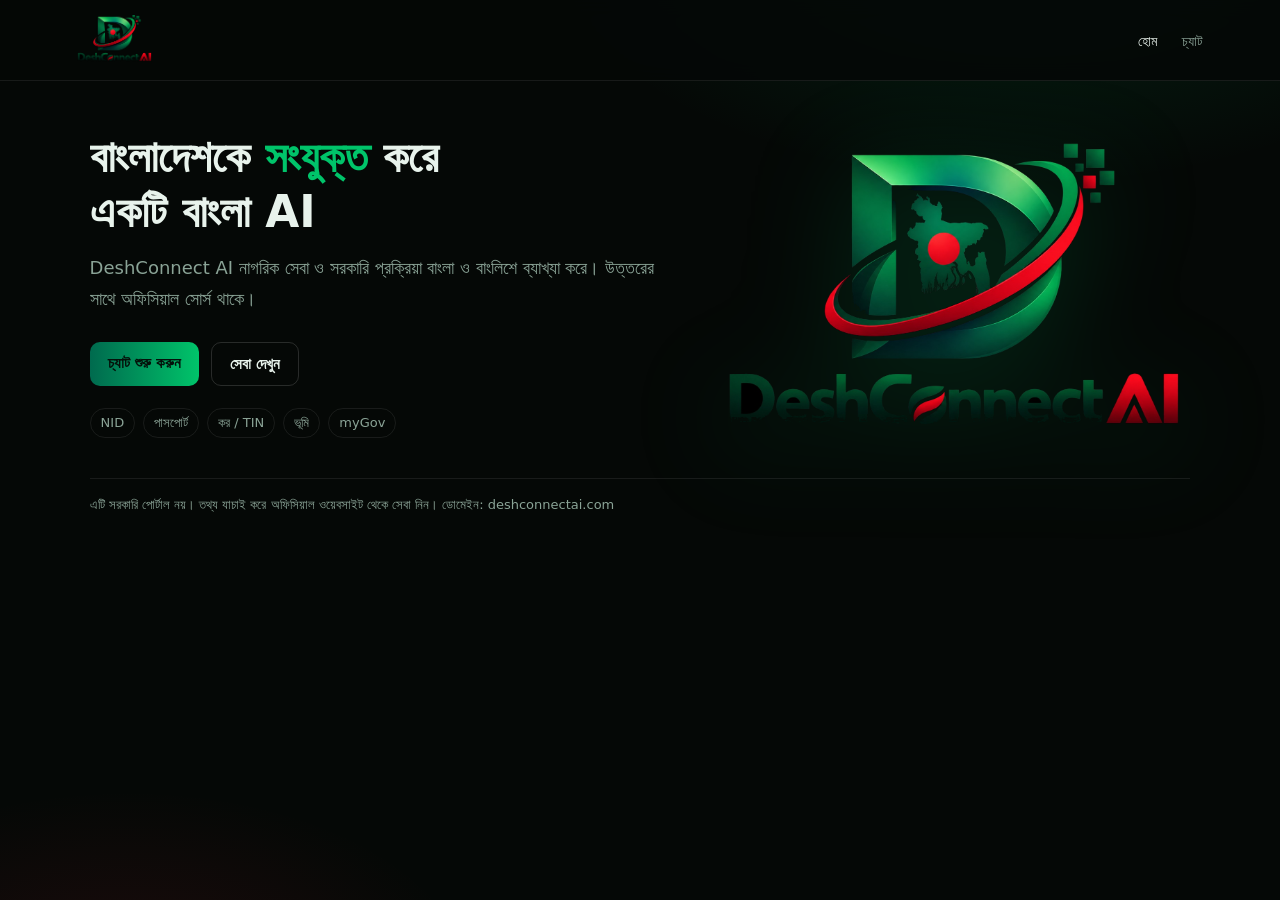
==== index.html @ eda13639 "Add files via upload" ====
<!DOCTYPE html>
<html lang="bn">
<head>
  <meta charset="UTF-8" />
  <meta name="viewport" content="width=device-width, initial-scale=1" />
  <title>DeshConnect AI — বাংলাদেশের জন্য বাংলা AI</title>
  <meta name="description" content="DeshConnect AI নাগরিক সেবা, সরকারি প্রক্রিয়া ও স্থানীয় তথ্য বাংলায় সহজ করে।" />
  <link rel="icon" href="icon.png" type="image/png" />
  <link rel="stylesheet" href="styles.css" />
  <style>
    main { padding: 48px 7vw 80px; }
    .hero {
      display: grid;
      grid-template-columns: 1.1fr .9fr;
      gap: 48px;
      align-items: center;
      max-width: 1120px;
      margin: 0 auto;
    }
    .logo-wrap { display: flex; justify-content: center; }
    .logo-wrap img { width: min(460px, 100%); filter: drop-shadow(0 20px 50px rgba(0,196,106,.18)); }
    h1 { font-size: clamp(28px, 4vw, 44px); line-height: 1.25; margin-bottom: 14px; }
    h1 span { color: var(--green); }
    .lead { color: var(--muted); font-size: 18px; line-height: 1.7; max-width: 36em; }
    .actions { margin-top: 28px; display: flex; gap: 12px; flex-wrap: wrap; }
    .chips { margin-top: 22px; display: flex; flex-wrap: wrap; gap: 8px; }
    .chip {
      font-size: 13px; color: var(--muted);
      border: 1px solid var(--line); padding: 6px 10px; border-radius: 999px;
    }
    .note {
      margin-top: 40px; max-width: 1120px; margin-left: auto; margin-right: auto;
      color: var(--muted); font-size: 13px; border-top: 1px solid var(--line); padding-top: 18px;
    }
    @media (max-width: 800px) {
      .hero { grid-template-columns: 1fr; text-align: center; }
      .lead { margin-inline: auto; }
      .actions, .chips { justify-content: center; }
    }
  </style>
</head>
<body>
  <header class="top">
    <a href="index.html"><img class="brand" src="logo.png" alt="DeshConnect AI" /></a>
    <nav>
      <a class="active" href="index.html">হোম</a>
      <a href="chat.html">চ্যাট</a>
    </nav>
  </header>
  <main>
    <section class="hero">
      <div>
        <h1>বাংলাদেশকে <span>সংযুক্ত</span> করে<br/>একটি বাংলা AI</h1>
        <p class="lead">
          DeshConnect AI নাগরিক সেবা ও সরকারি প্রক্রিয়া বাংলা ও বাংলিশে ব্যাখ্যা করে।
          উত্তরের সাথে অফিসিয়াল সোর্স থাকে।
        </p>
        <div class="actions">
          <a class="btn btn-primary" href="chat.html">চ্যাট শুরু করুন</a>
          <a class="btn btn-ghost" href="chat.html">সেবা দেখুন</a>
        </div>
        <div class="chips">
          <span class="chip">NID</span>
          <span class="chip">পাসপোর্ট</span>
          <span class="chip">কর / TIN</span>
          <span class="chip">ভূমি</span>
          <span class="chip">myGov</span>
        </div>
      </div>
      <div class="logo-wrap">
        <img src="logo.png" alt="DeshConnect AI official logo" />
      </div>
    </section>
    <p class="note">
      এটি সরকারি পোর্টাল নয়। তথ্য যাচাই করে অফিসিয়াল ওয়েবসাইট থেকে সেবা নিন।
      ডোমেইন: deshconnectai.com
    </p>
  </main>
</body>
</html>
---- styles.css ----
:root {
  --bg: #050806;
  --panel: #0c1410;
  --panel-2: #111a15;
  --green: #00c46a;
  --green-dim: #006a4e;
  --red: #f42a41;
  --text: #e8f3ec;
  --muted: #8aa396;
  --line: rgba(255,255,255,.08);
}
* { box-sizing: border-box; margin: 0; padding: 0; }
html, body { height: 100%; }
body {
  font-family: "Noto Sans Bengali", "Kalpurush", system-ui, sans-serif;
  background:
    radial-gradient(900px 500px at 80% -10%, rgba(0,196,106,.16), transparent 55%),
    radial-gradient(700px 400px at 10% 110%, rgba(244,42,65,.1), transparent 50%),
    var(--bg);
  color: var(--text);
}
a { color: var(--green); }
header.top {
  display: flex;
  align-items: center;
  justify-content: space-between;
  padding: 14px 6vw;
  border-bottom: 1px solid var(--line);
  background: rgba(5,8,6,.86);
  backdrop-filter: blur(10px);
  position: sticky;
  top: 0;
  z-index: 10;
}
header.top img.brand { height: 48px; width: auto; }
nav a {
  color: var(--muted);
  text-decoration: none;
  margin-left: 20px;
  font-size: 14px;
}
nav a:hover, nav a.active { color: var(--text); }
.btn {
  border: 0;
  border-radius: 10px;
  padding: 12px 18px;
  font-weight: 700;
  cursor: pointer;
  font-size: 15px;
  text-decoration: none;
  display: inline-block;
}
.btn-primary { background: linear-gradient(90deg, var(--green-dim), var(--green)); color: #04110a; }
.btn-ghost { background: transparent; color: var(--text); border: 1px solid rgba(255,255,255,.14); }
@media (max-width: 800px) {
  nav { display: none; }
  header.top img.brand { height: 40px; }
}
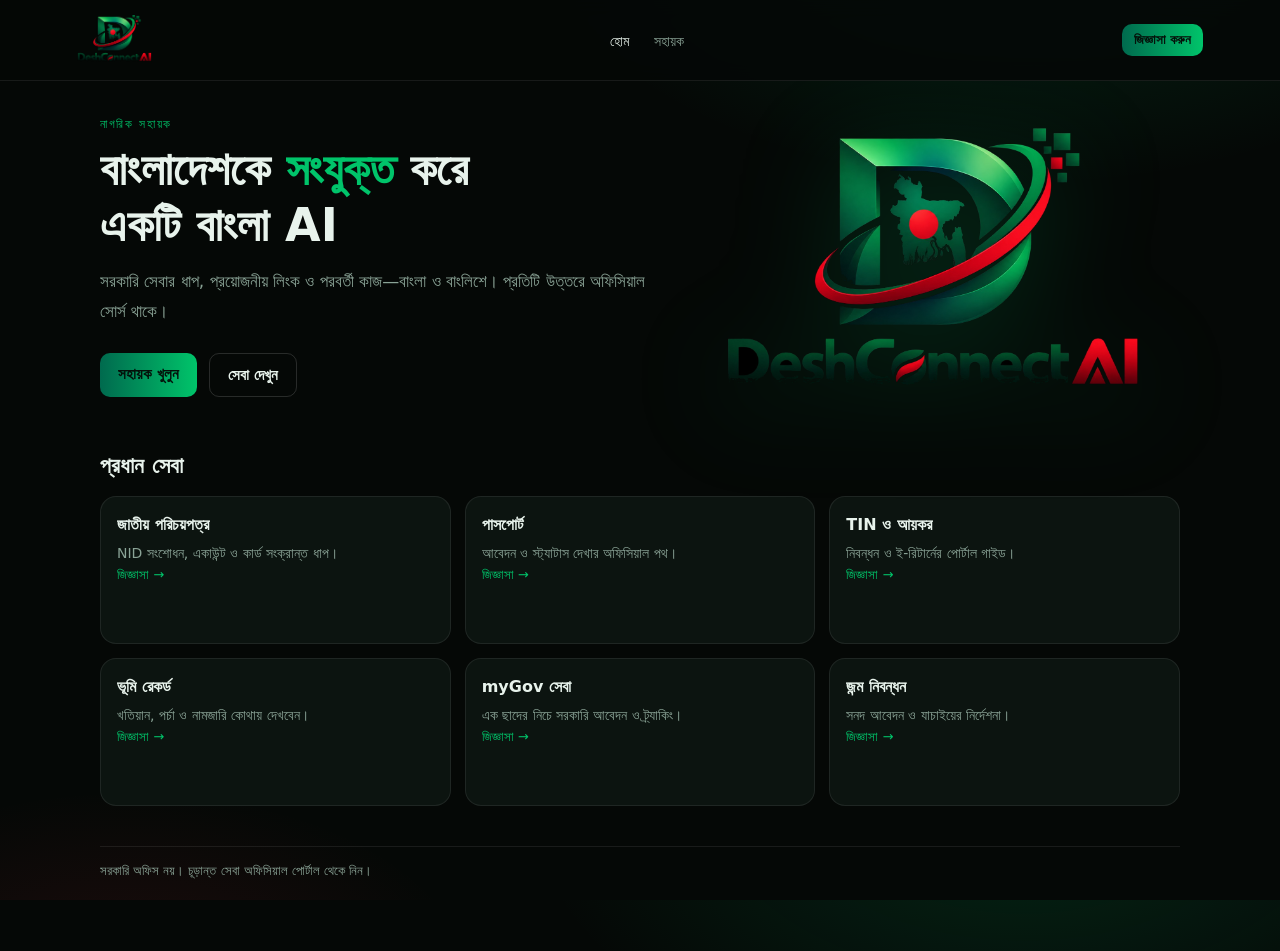
==== commit 3280f919: "Add files via upload" ====
--- a/index.html
+++ b/index.html
@@ -3,39 +3,68 @@
 <head>
   <meta charset="UTF-8" />
   <meta name="viewport" content="width=device-width, initial-scale=1" />
-  <title>DeshConnect AI — বাংলাদেশের জন্য বাংলা AI</title>
-  <meta name="description" content="DeshConnect AI নাগরিক সেবা, সরকারি প্রক্রিয়া ও স্থানীয় তথ্য বাংলায় সহজ করে।" />
+  <title>DeshConnect AI</title>
+  <meta name="description" content="বাংলাদেশের নাগরিক সেবা বাংলায় সহজ করে DeshConnect AI।" />
   <link rel="icon" href="icon.png" type="image/png" />
   <link rel="stylesheet" href="styles.css" />
   <style>
-    main { padding: 48px 7vw 80px; }
+    main { padding: 36px 6vw 72px; }
     .hero {
       display: grid;
-      grid-template-columns: 1.1fr .9fr;
-      gap: 48px;
+      grid-template-columns: 1.05fr .95fr;
+      gap: 40px;
       align-items: center;
-      max-width: 1120px;
-      margin: 0 auto;
+      max-width: 1080px;
+      margin: 0 auto 56px;
+    }
+    .kicker {
+      color: var(--green);
+      font-size: 12px;
+      letter-spacing: .14em;
+      text-transform: uppercase;
+      margin-bottom: 10px;
     }
     .logo-wrap { display: flex; justify-content: center; }
-    .logo-wrap img { width: min(460px, 100%); filter: drop-shadow(0 20px 50px rgba(0,196,106,.18)); }
-    h1 { font-size: clamp(28px, 4vw, 44px); line-height: 1.25; margin-bottom: 14px; }
+    .logo-wrap img { width: min(420px, 100%); filter: drop-shadow(0 20px 50px rgba(0,196,106,.18)); }
+    h1 { font-size: clamp(28px, 4.2vw, 46px); line-height: 1.22; margin-bottom: 14px; }
     h1 span { color: var(--green); }
-    .lead { color: var(--muted); font-size: 18px; line-height: 1.7; max-width: 36em; }
-    .actions { margin-top: 28px; display: flex; gap: 12px; flex-wrap: wrap; }
-    .chips { margin-top: 22px; display: flex; flex-wrap: wrap; gap: 8px; }
-    .chip {
-      font-size: 13px; color: var(--muted);
-      border: 1px solid var(--line); padding: 6px 10px; border-radius: 999px;
+    .lead { color: var(--muted); font-size: 17px; line-height: 1.75; max-width: 34em; }
+    .actions { margin-top: 26px; display: flex; gap: 12px; flex-wrap: wrap; }
+    .highlights { max-width: 1080px; margin: 0 auto; }
+    .highlights h2 {
+      font-size: 22px;
+      margin-bottom: 18px;
+      font-weight: 700;
     }
+    .grid {
+      display: grid;
+      grid-template-columns: repeat(3, 1fr);
+      gap: 14px;
+    }
+    .card {
+      background: var(--panel);
+      border: 1px solid var(--line);
+      border-radius: 16px;
+      padding: 18px 16px 16px;
+      min-height: 148px;
+    }
+    .card h3 { font-size: 16px; margin-bottom: 8px; }
+    .card p { color: var(--muted); font-size: 14px; line-height: 1.6; }
+    .card a { color: var(--green); font-size: 13px; text-decoration: none; }
     .note {
-      margin-top: 40px; max-width: 1120px; margin-left: auto; margin-right: auto;
-      color: var(--muted); font-size: 13px; border-top: 1px solid var(--line); padding-top: 18px;
+      margin: 40px auto 0;
+      max-width: 1080px;
+      color: var(--muted);
+      font-size: 13px;
+      border-top: 1px solid var(--line);
+      padding-top: 16px;
     }
     @media (max-width: 800px) {
-      .hero { grid-template-columns: 1fr; text-align: center; }
+      .hero { grid-template-columns: 1fr; text-align: center; margin-bottom: 36px; }
       .lead { margin-inline: auto; }
-      .actions, .chips { justify-content: center; }
+      .actions { justify-content: center; }
+      .grid { grid-template-columns: 1fr; }
+      .highlights h2 { text-align: center; }
     }
   </style>
 </head>
@@ -44,37 +73,66 @@
     <a href="index.html"><img class="brand" src="logo.png" alt="DeshConnect AI" /></a>
     <nav>
       <a class="active" href="index.html">হোম</a>
-      <a href="chat.html">চ্যাট</a>
+      <a href="chat.html">সহায়ক</a>
     </nav>
+    <a class="btn btn-primary hdr-cta" href="chat.html">জিজ্ঞাসা করুন</a>
   </header>
   <main>
     <section class="hero">
       <div>
+        <p class="kicker">নাগরিক সহায়ক</p>
         <h1>বাংলাদেশকে <span>সংযুক্ত</span> করে<br/>একটি বাংলা AI</h1>
         <p class="lead">
-          DeshConnect AI নাগরিক সেবা ও সরকারি প্রক্রিয়া বাংলা ও বাংলিশে ব্যাখ্যা করে।
-          উত্তরের সাথে অফিসিয়াল সোর্স থাকে।
+          সরকারি সেবার ধাপ, প্রয়োজনীয় লিংক ও পরবর্তী কাজ—বাংলা ও বাংলিশে।
+          প্রতিটি উত্তরে অফিসিয়াল সোর্স থাকে।
         </p>
         <div class="actions">
-          <a class="btn btn-primary" href="chat.html">চ্যাট শুরু করুন</a>
-          <a class="btn btn-ghost" href="chat.html">সেবা দেখুন</a>
-        </div>
-        <div class="chips">
-          <span class="chip">NID</span>
-          <span class="chip">পাসপোর্ট</span>
-          <span class="chip">কর / TIN</span>
-          <span class="chip">ভূমি</span>
-          <span class="chip">myGov</span>
+          <a class="btn btn-primary" href="chat.html">সহায়ক খুলুন</a>
+          <a class="btn btn-ghost" href="#services">সেবা দেখুন</a>
         </div>
       </div>
       <div class="logo-wrap">
-        <img src="logo.png" alt="DeshConnect AI official logo" />
+        <img src="logo.png" alt="DeshConnect AI" />
       </div>
     </section>
-    <p class="note">
-      এটি সরকারি পোর্টাল নয়। তথ্য যাচাই করে অফিসিয়াল ওয়েবসাইট থেকে সেবা নিন।
-      ডোমেইন: deshconnectai.com
-    </p>
+
+    <section class="highlights" id="services">
+      <h2>প্রধান সেবা</h2>
+      <div class="grid">
+        <article class="card">
+          <h3>জাতীয় পরিচয়পত্র</h3>
+          <p>NID সংশোধন, একাউন্ট ও কার্ড সংক্রান্ত ধাপ।</p>
+          <a href="chat.html">জিজ্ঞাসা →</a>
+        </article>
+        <article class="card">
+          <h3>পাসপোর্ট</h3>
+          <p>আবেদন ও স্ট্যাটাস দেখার অফিসিয়াল পথ।</p>
+          <a href="chat.html">জিজ্ঞাসা →</a>
+        </article>
+        <article class="card">
+          <h3>TIN ও আয়কর</h3>
+          <p>নিবন্ধন ও ই-রিটার্নের পোর্টাল গাইড।</p>
+          <a href="chat.html">জিজ্ঞাসা →</a>
+        </article>
+        <article class="card">
+          <h3>ভূমি রেকর্ড</h3>
+          <p>খতিয়ান, পর্চা ও নামজারি কোথায় দেখবেন।</p>
+          <a href="chat.html">জিজ্ঞাসা →</a>
+        </article>
+        <article class="card">
+          <h3>myGov সেবা</h3>
+          <p>এক ছাদের নিচে সরকারি আবেদন ও ট্র্যাকিং।</p>
+          <a href="chat.html">জিজ্ঞাসা →</a>
+        </article>
+        <article class="card">
+          <h3>জন্ম নিবন্ধন</h3>
+          <p>সনদ আবেদন ও যাচাইয়ের নির্দেশনা।</p>
+          <a href="chat.html">জিজ্ঞাসা →</a>
+        </article>
+      </div>
+    </section>
+
+    <p class="note">সরকারি অফিস নয়। চূড়ান্ত সেবা অফিসিয়াল পোর্টাল থেকে নিন।</p>
   </main>
 </body>
 </html>
--- a/styles.css
+++ b/styles.css
@@ -52,6 +52,7 @@
 }
 .btn-primary { background: linear-gradient(90deg, var(--green-dim), var(--green)); color: #04110a; }
 .btn-ghost { background: transparent; color: var(--text); border: 1px solid rgba(255,255,255,.14); }
+.hdr-cta { padding: 8px 12px; font-size: 13px; }
 @media (max-width: 800px) {
   nav { display: none; }
   header.top img.brand { height: 40px; }
